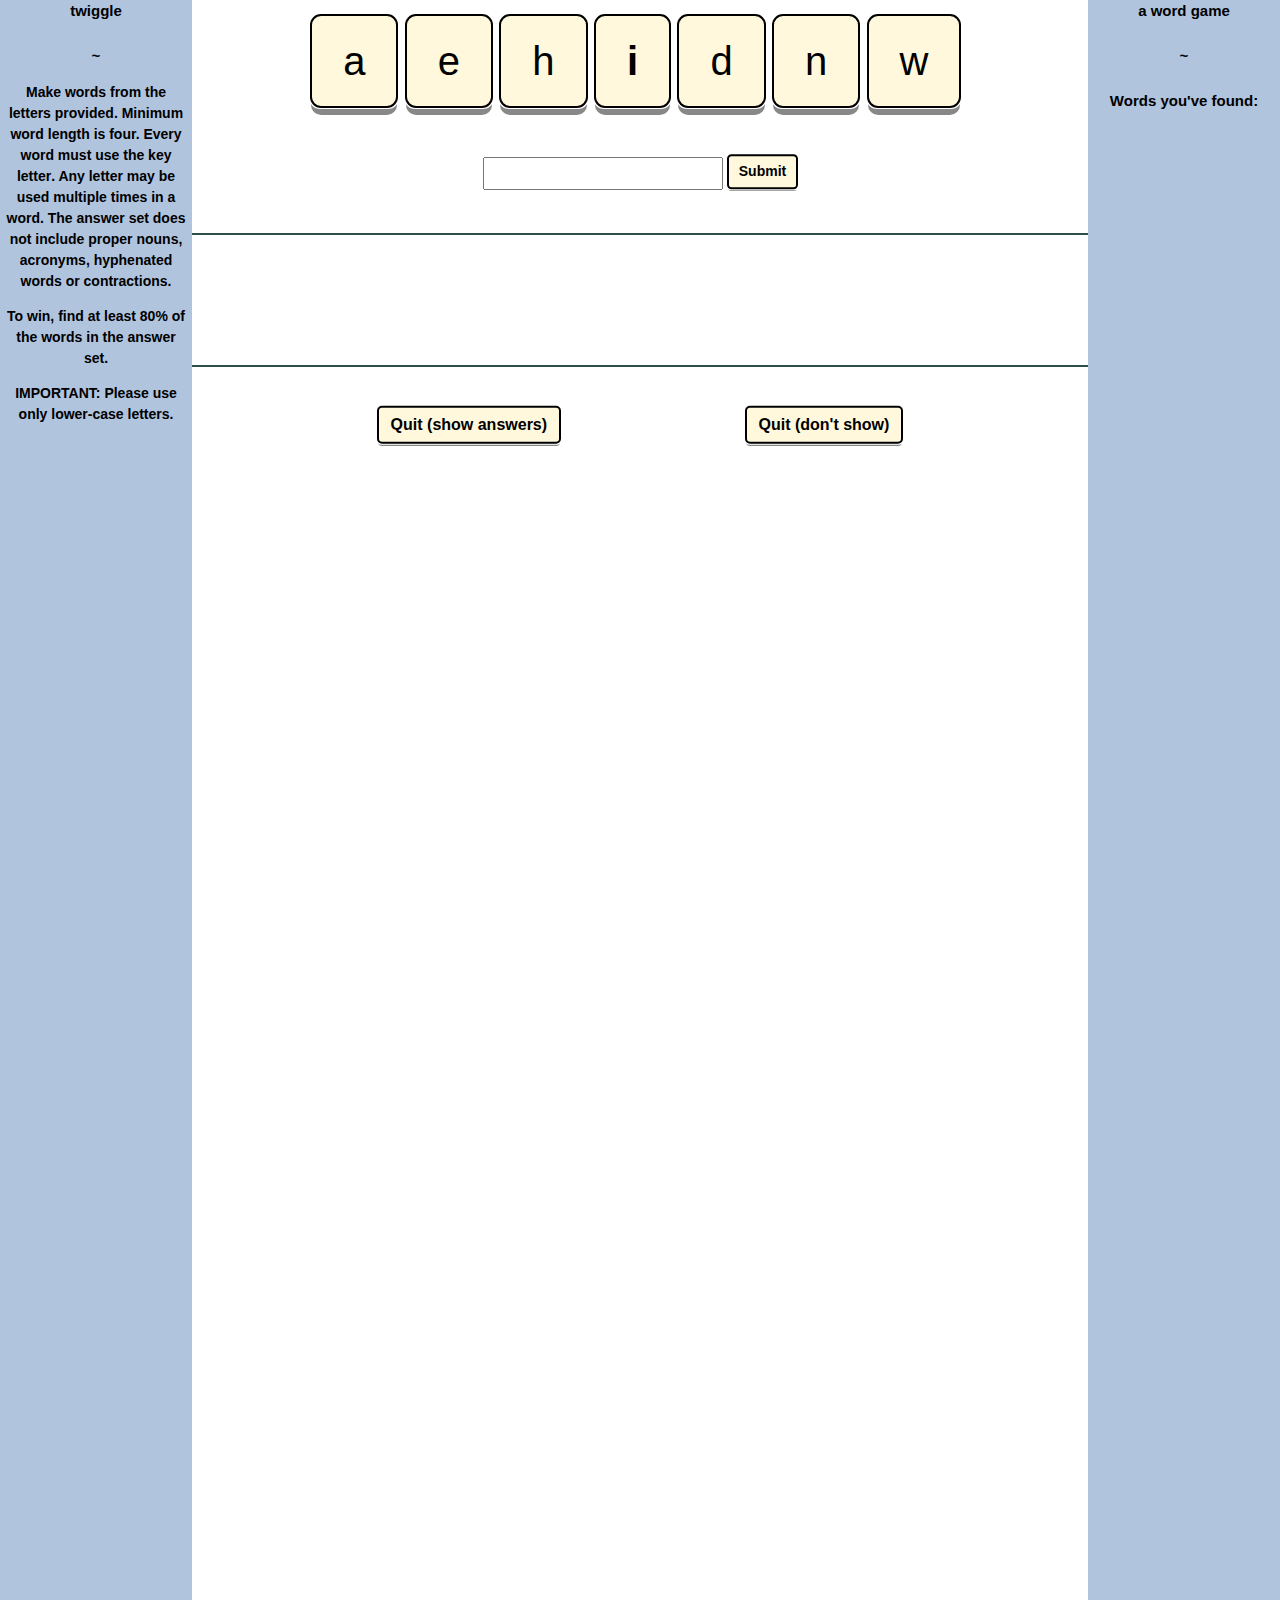
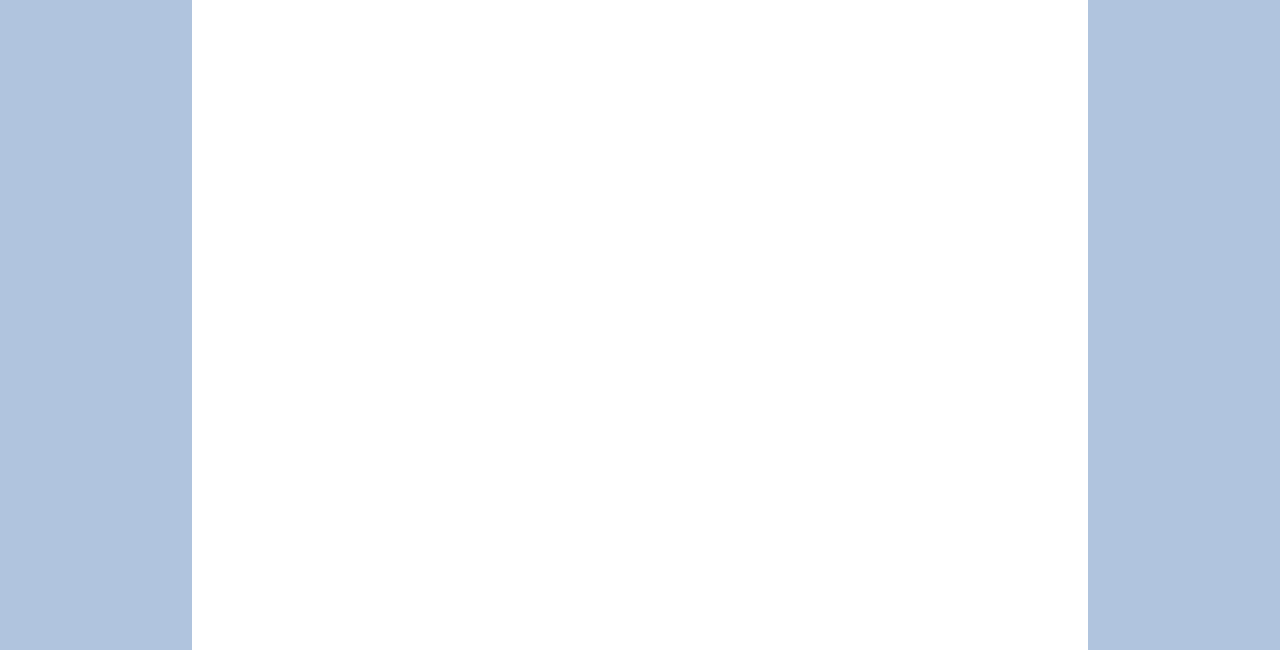
==== index.html @ 55949738 "simple working version" ====
<!DOCTYPE html>
<html lang="en">
<head>
    <meta charset="UTF-8">
    <meta http-equiv="X-UA-Compatible" content="IE=edge">
    <meta name="viewport" content="width=device-width, initial-scale=1.0">
    <link rel="stylesheet" href="https://www.w3schools.com/w3css/4/w3.css">
    <link rel="stylesheet" href="./styles.css" />
    <title>twiggle</title>
</head>
<body>

    <div class="w3-col" id="column1">
      twiggle
      <br />
      <br />
      ~
      <br />
      <div class="intro">
      <p>Make words from the letters provided.  Minimum word length is four.  Every word must use the <strong>key letter</strong>.  Any letter may be used multiple times in a word.  The answer set does not include proper nouns, acronyms, hyphenated words or contractions.</p>  
      <p>To win, find at least 80% of the words in the answer set.</p>  
      <p><strong>IMPORTANT:</strong> Please use only lower-case letters.</p>
    </div>
    </div>

    <div class="w3-col" id="center-column">

          <div class="letters">
            <br />
            <span id="letter-display">
            </span>
            <br />
          </div>
          <br />

      <div class="submit">
      <input type="text" name="word" id="word" size="20"/>
      <button class="button" id="word-button" onclick="gamePlay()">Submit</button>
    </div>
      <br />
      <hr />

      <div class="messages" id="messages"></div>
      <br />
      <br />

      <div class="goal" id="goal-progress"></div>
      <br />
      <br />
      <hr />
      <br />
      <div class="quit">
        <input type="button" class="button" id="quit-show" value="Quit (show answers)"/>
        <input type="button" class="button" id="quit-only" value="Quit (don't show)"/>
      </div>
    </div>

    <div class="w3-col" id="column2">
      a word game
      <br />
      <br />
      ~
      <br />
      <br />
      <div>Words you've found: </div>
      <br />
      <div class="word-list" id="word-list"></div>
    </div>

    <script src = "./script.js" type = "text/javascript"/></script>
</body>
</html>
---- styles.css ----
* {
    -webkit-box-sizing: border-box;
    -moz-box-sizing: border-box;
    box-sizing: border-box;
    font-family: 'Segoe UI', Tahoma, Geneva, Verdana, sans-serif;
    text-align: center;
}

#column1, #column2 {
    background-color: lightsteelblue;
    height: 250vh;
    width: 15%;
    font-weight: bold;
}

#center-column {
    background-color: white;
    height: 100vh;
    width: 70%;
}

.intro { 
    padding-left: 5px;
    padding-right: 5px;
    text-align: center;
    font-size: 14px;
}

hr {
    border: 1px solid darkslategray;
}

#letter-tile {
    background-color:cornsilk;
    font-size: 40px;
}

.button {
    outline:auto;
    margin: 0;
    border: 0;
    border-radius: .25em;
    cursor: pointer;
    padding: .4em .8em;
    text-rendering: optimizeLegibility;
    font-size: inherit;
    font-family: inherit;
    font-weight: 300;
    color: inherit;
    box-shadow: 0 .2em #888;
    -webkit-transform: translateY(-.2em);
    -moz-transform: translateY(-.2em);
    transform: translateY(-.2em)
}

#word {
    text-align: left;
}

.submit {
    padding-top: 20px;
    font-size: 18px;
}

#word-button {
    background-color: cornsilk;
    font-weight: bold;
    font-size: 14px;
}

.messages {
    max-height: 50px;
    font-size: 28px;
    font-weight: bold;
}

.goal {
    max-height: 70px;
    font-size: 24px;
    color: green;
    font-weight: bold;
}

.goal p {
    margin: 0;
}

.word-list {
   padding-left: 5px;
}

td {
    border: 1px solid black;
    border-collapse: collapse;
    font-size: 14px;
    border-radius: .2em;
  }

.quit {
    display: flex;
    justify-content: space-evenly;
}

#quit-only, #quit-show {
    background-color: cornsilk;
    color: black;
    font-size: 16px;
    font-weight: 600;
}
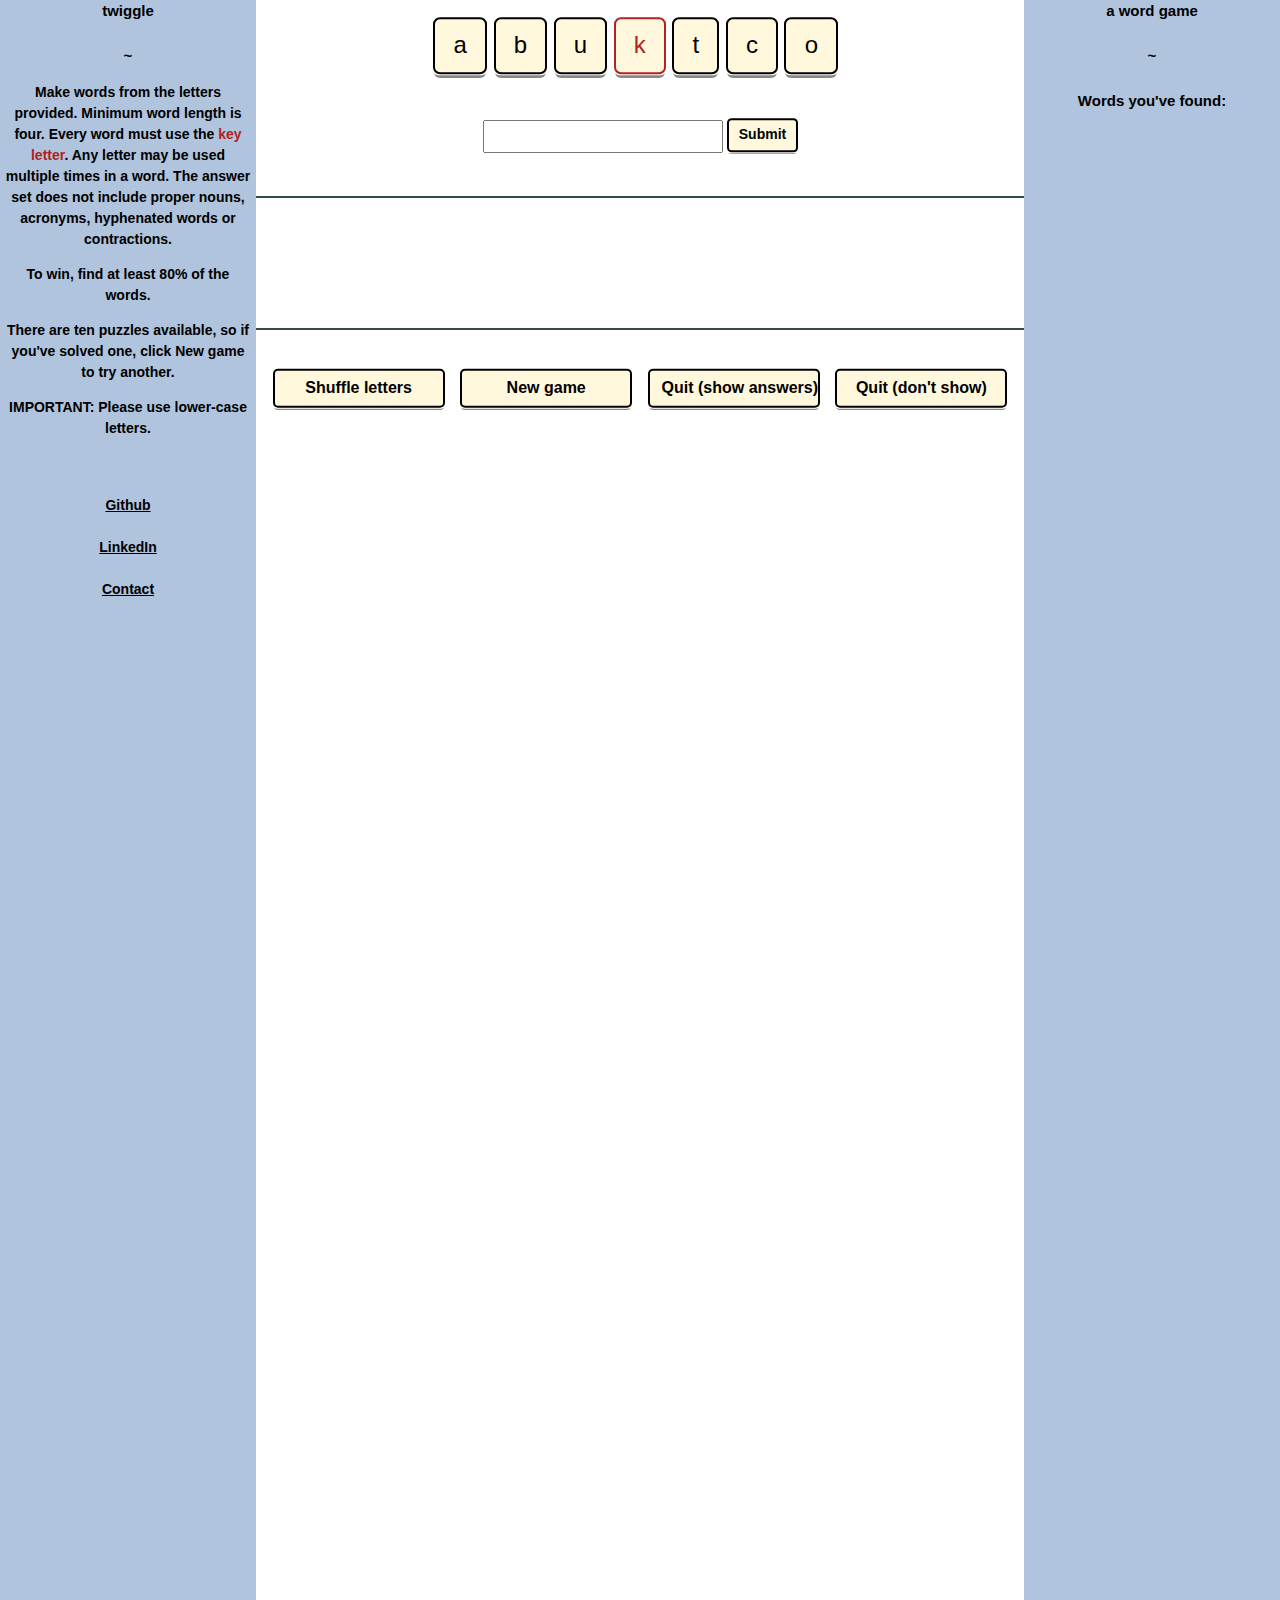
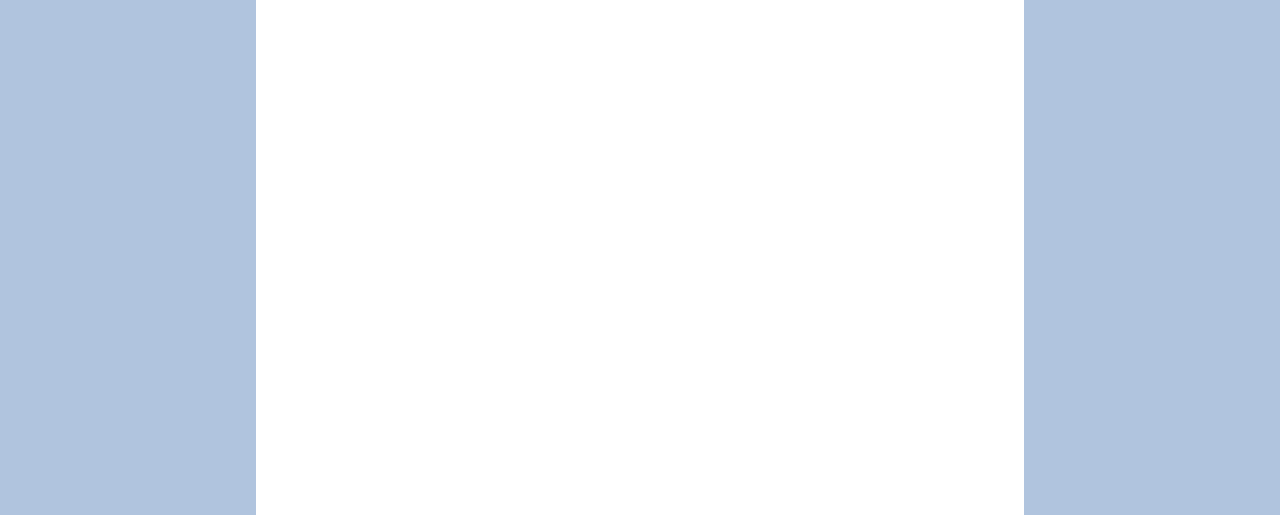
==== commit d99553a2: "works" ====
--- a/index.html
+++ b/index.html
@@ -17,9 +17,19 @@
       ~
       <br />
       <div class="intro">
-      <p>Make words from the letters provided.  Minimum word length is four.  Every word must use the <strong>key letter</strong>.  Any letter may be used multiple times in a word.  The answer set does not include proper nouns, acronyms, hyphenated words or contractions.</p>  
-      <p>To win, find at least 80% of the words in the answer set.</p>  
-      <p><strong>IMPORTANT:</strong> Please use only lower-case letters.</p>
+      <p>Make words from the letters provided.  Minimum word length is four.  Every word must use the <span style="color: firebrick">key letter</span>.  Any letter may be used multiple times in a word.  The answer set does not include proper nouns, acronyms, hyphenated words or contractions.</p>  
+      <p>To win, find at least 80% of the words.</p>
+      <p>There are ten puzzles available, so if you've solved one, click <strong>New game</strong> to try another.</p>  
+      <p><strong>IMPORTANT:</strong> Please use lower-case letters.</p>
+      <br />
+      <br />
+      <a href="https://github.com/johnvresilovic">Github</a>
+      <br />
+      <br />
+      <a href="https://linkedin.com/in/john-vresilovic">LinkedIn</a>
+      <br />
+      <br />
+      <a href="mailto:johnvresilovic@protonmail.com">Contact</a>
     </div>
     </div>
 
@@ -50,6 +60,8 @@
       <hr />
       <br />
       <div class="quit">
+        <input type="button" class="button" id="shuffle" value="Shuffle letters"/>
+        <input type="button" class="button" id="new-game" value="New game"/>
         <input type="button" class="button" id="quit-show" value="Quit (show answers)"/>
         <input type="button" class="button" id="quit-only" value="Quit (don't show)"/>
       </div>
@@ -62,7 +74,7 @@
       ~
       <br />
       <br />
-      <div>Words you've found: </div>
+      <div id="words-found">Words you've found: </div>
       <br />
       <div class="word-list" id="word-list"></div>
     </div>
--- a/styles.css
+++ b/styles.css
@@ -8,15 +8,22 @@
 
 #column1, #column2 {
     background-color: lightsteelblue;
-    height: 250vh;
-    width: 15%;
+    height: 235vh;
     font-weight: bold;
 }
 
+#column1 {
+    width: 20%;
+}
+
+#column2 {
+    width: 20%;
+}
+
 #center-column {
-    background-color: white;
-    height: 100vh;
-    width: 70%;
+    background-color:white;
+    height: 200vh;
+    width: 60%;
 }
 
 .intro { 
@@ -32,7 +39,8 @@
 
 #letter-tile {
     background-color:cornsilk;
-    font-size: 40px;
+    font-size: 24px;
+    font-weight: 500;
 }
 
 .button {
@@ -70,7 +78,7 @@
 
 .messages {
     max-height: 50px;
-    font-size: 28px;
+    font-size: 24px;
     font-weight: bold;
 }
 
@@ -86,14 +94,11 @@
 }
 
 .word-list {
-   padding-left: 5px;
+   padding-left: 35px;
 }
 
 td {
-    border: 1px solid black;
-    border-collapse: collapse;
     font-size: 14px;
-    border-radius: .2em;
   }
 
 .quit {
@@ -101,9 +106,10 @@
     justify-content: space-evenly;
 }
 
-#quit-only, #quit-show {
+#quit-only, #quit-show, #shuffle, #new-game {
     background-color: cornsilk;
     color: black;
     font-size: 16px;
     font-weight: 600;
+    width: 170px;
 }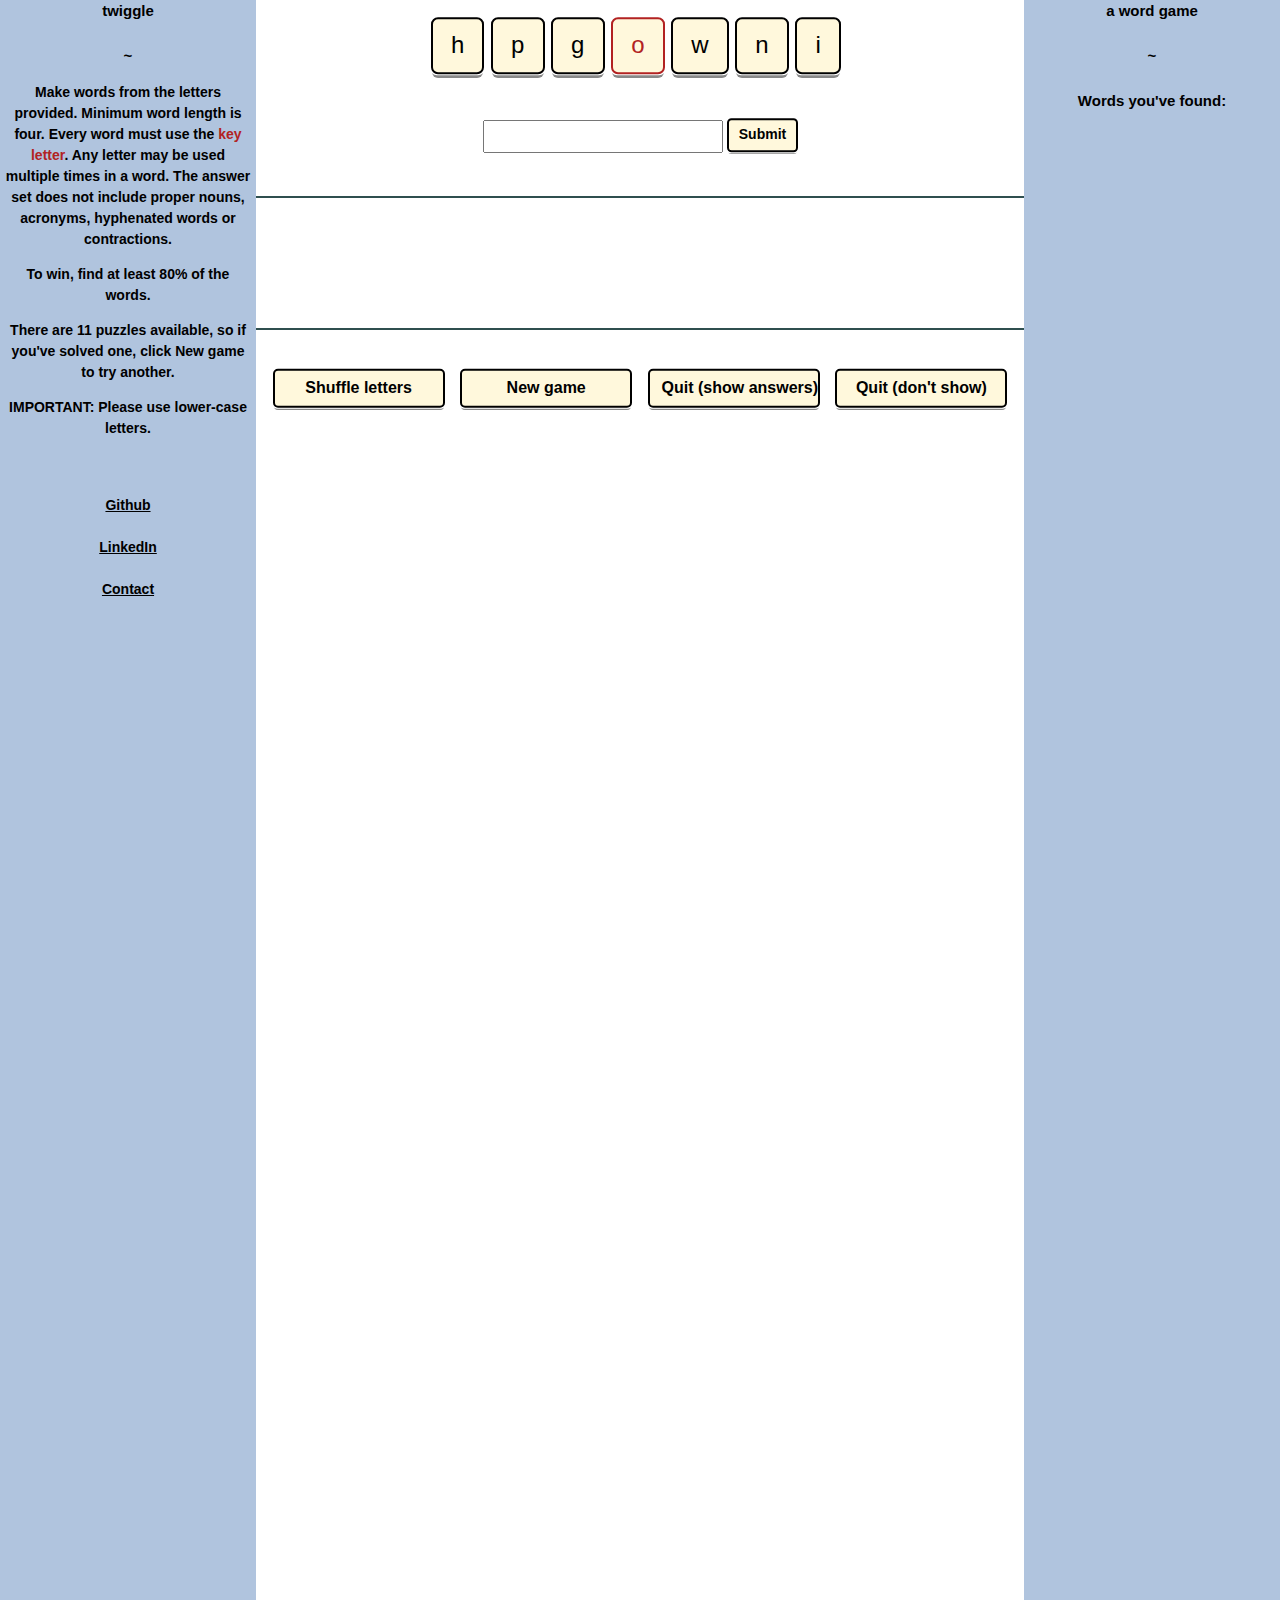
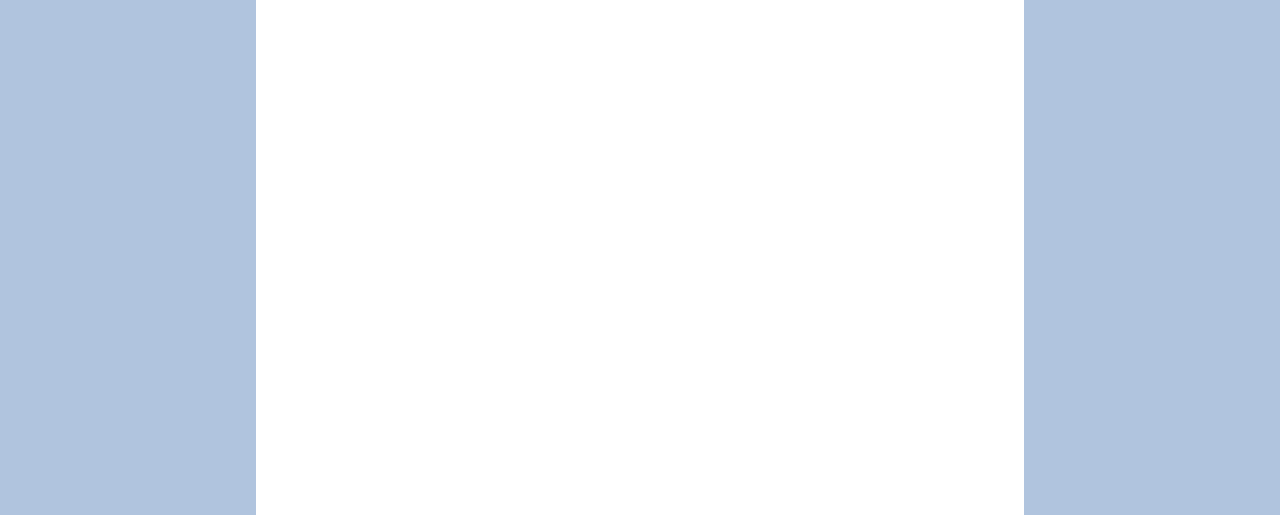
==== commit eaa8a1a4: "typo in index" ====
--- a/index.html
+++ b/index.html
@@ -19,7 +19,7 @@
       <div class="intro">
       <p>Make words from the letters provided.  Minimum word length is four.  Every word must use the <span style="color: firebrick">key letter</span>.  Any letter may be used multiple times in a word.  The answer set does not include proper nouns, acronyms, hyphenated words or contractions.</p>  
       <p>To win, find at least 80% of the words.</p>
-      <p>There are ten puzzles available, so if you've solved one, click <strong>New game</strong> to try another.</p>  
+      <p>There are 11 puzzles available, so if you've solved one, click <strong>New game</strong> to try another.</p>  
       <p><strong>IMPORTANT:</strong> Please use lower-case letters.</p>
       <br />
       <br />
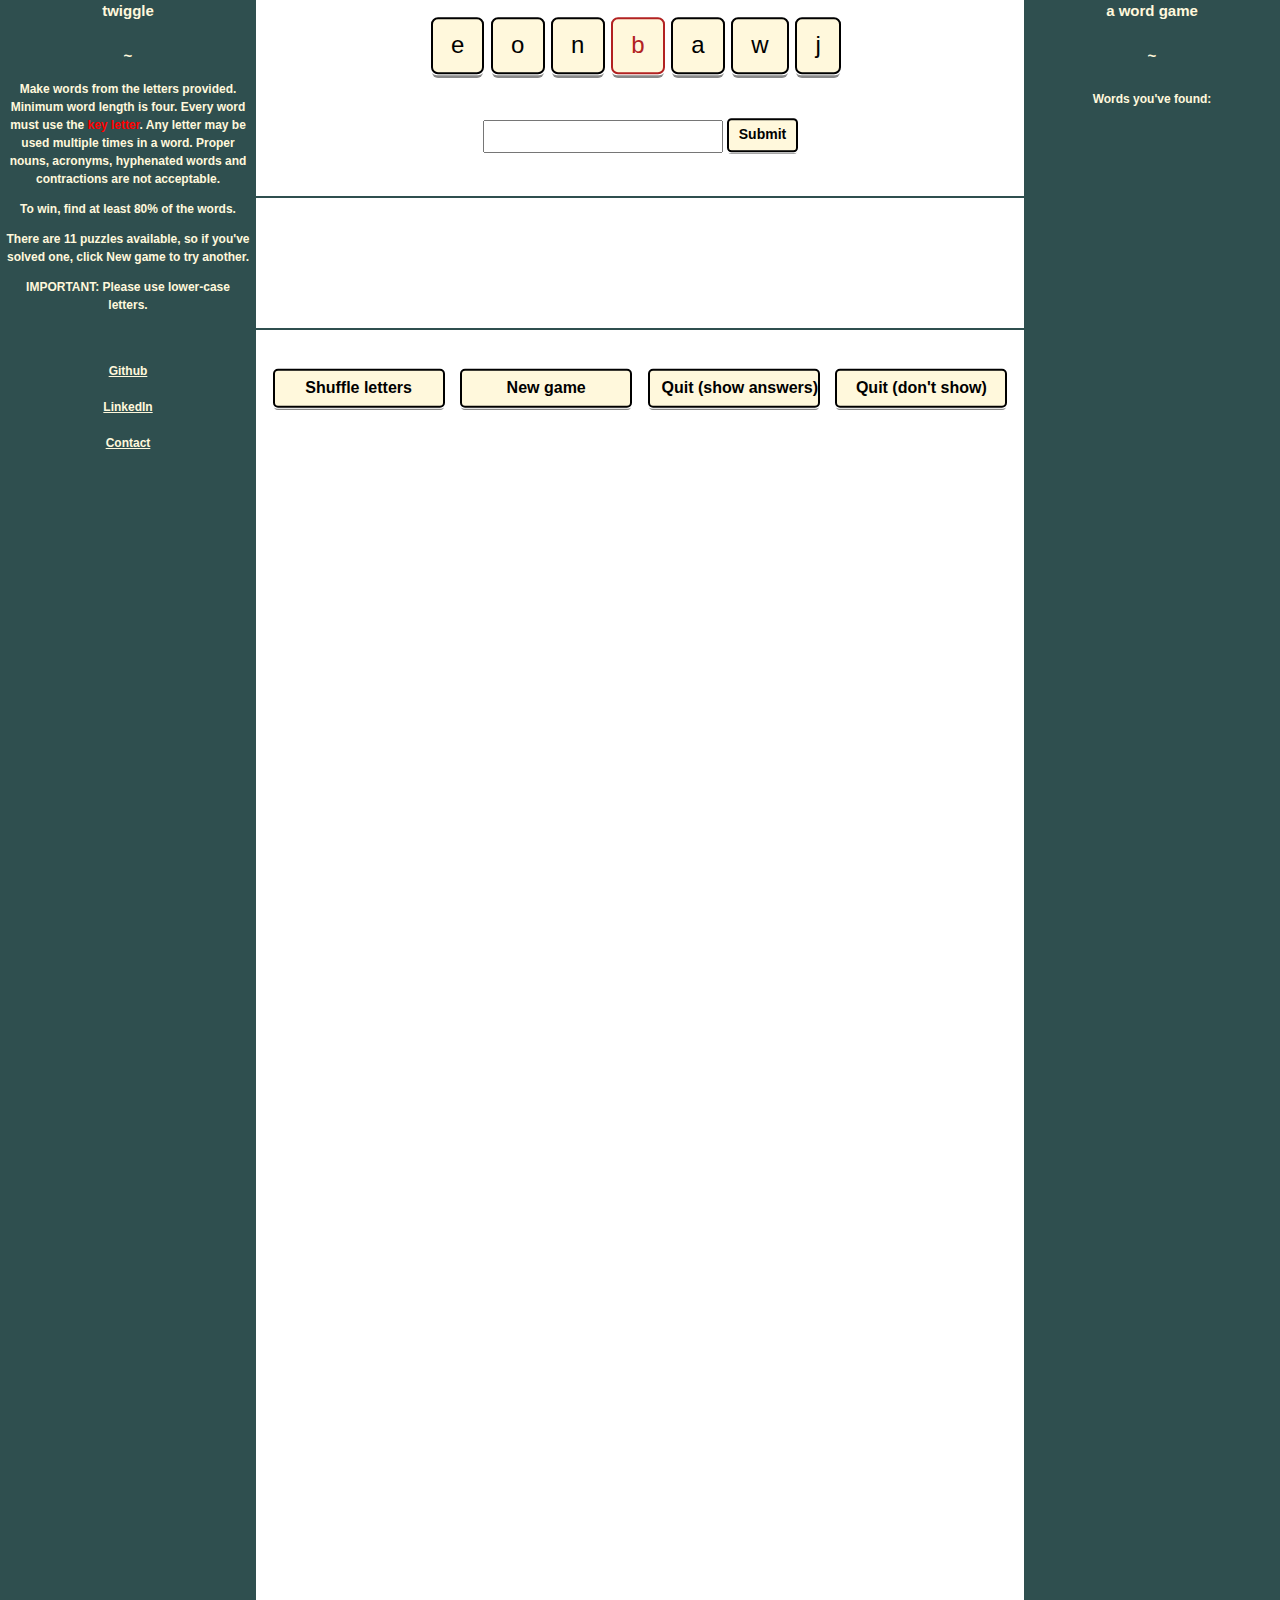
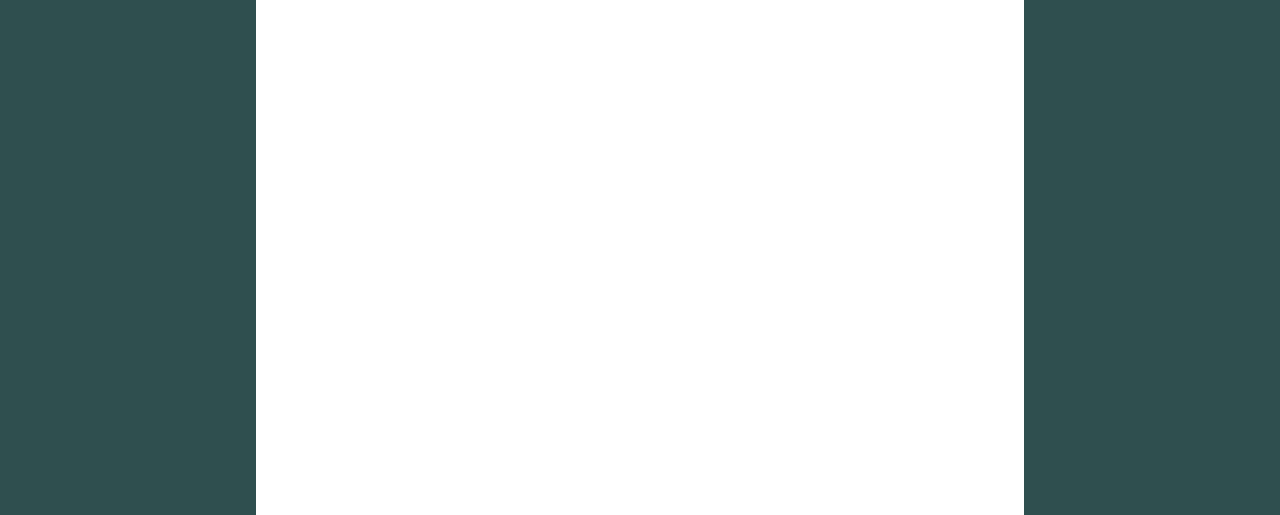
==== commit 76740e7d: "styling" ====
--- a/index.html
+++ b/index.html
@@ -17,7 +17,7 @@
       ~
       <br />
       <div class="intro">
-      <p>Make words from the letters provided.  Minimum word length is four.  Every word must use the <span style="color: firebrick">key letter</span>.  Any letter may be used multiple times in a word.  The answer set does not include proper nouns, acronyms, hyphenated words or contractions.</p>  
+      <p>Make words from the letters provided.  Minimum word length is four.  Every word must use the <span style="color: red">key letter</span>.  Any letter may be used multiple times in a word.  Proper nouns, acronyms, hyphenated words and contractions are not acceptable.</p>  
       <p>To win, find at least 80% of the words.</p>
       <p>There are 11 puzzles available, so if you've solved one, click <strong>New game</strong> to try another.</p>  
       <p><strong>IMPORTANT:</strong> Please use lower-case letters.</p>
--- a/styles.css
+++ b/styles.css
@@ -7,17 +7,11 @@
 }
 
 #column1, #column2 {
-    background-color: lightsteelblue;
+    background-color: darkslategray;
     height: 235vh;
     font-weight: bold;
-}
-
-#column1 {
     width: 20%;
-}
-
-#column2 {
-    width: 20%;
+    color: cornsilk;
 }
 
 #center-column {
@@ -30,7 +24,7 @@
     padding-left: 5px;
     padding-right: 5px;
     text-align: center;
-    font-size: 14px;
+    font-size: 12px;
 }
 
 hr {
@@ -84,8 +78,7 @@
 
 .goal {
     max-height: 70px;
-    font-size: 24px;
-    color: green;
+    font-size: 24px; 
     font-weight: bold;
 }
 
@@ -95,10 +88,11 @@
 
 .word-list {
    padding-left: 35px;
+   
 }
 
-td {
-    font-size: 14px;
+td, #words-found {
+    font-size: 12px;
   }
 
 .quit {
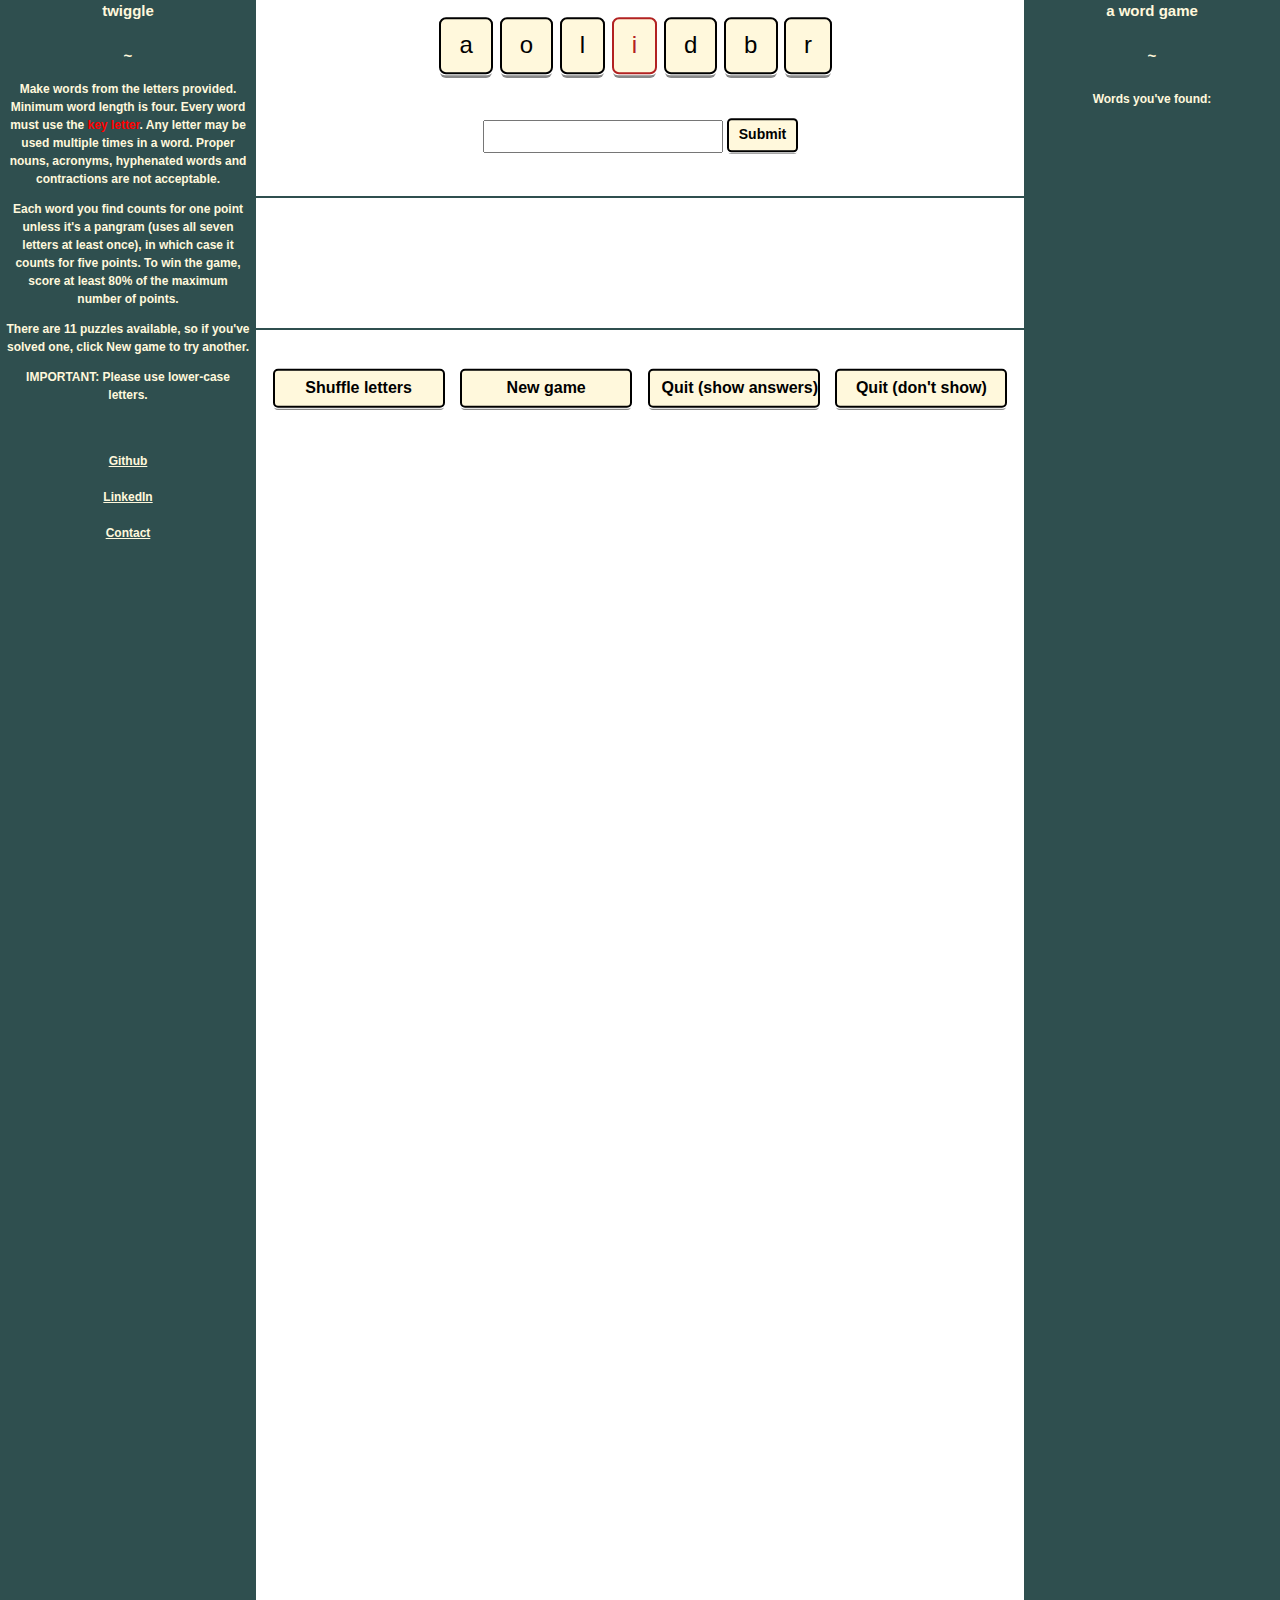
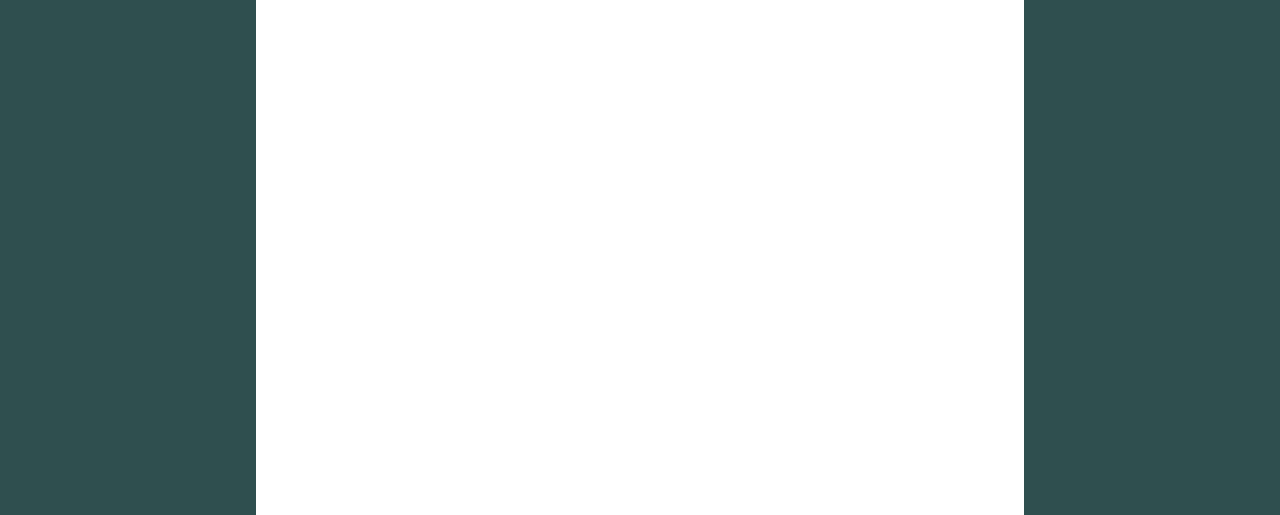
==== commit 3fa4801b: "revised intro" ====
--- a/index.html
+++ b/index.html
@@ -18,7 +18,7 @@
       <br />
       <div class="intro">
       <p>Make words from the letters provided.  Minimum word length is four.  Every word must use the <span style="color: red">key letter</span>.  Any letter may be used multiple times in a word.  Proper nouns, acronyms, hyphenated words and contractions are not acceptable.</p>  
-      <p>To win, find at least 80% of the words.</p>
+      <p>Each word you find counts for one point unless it's a pangram (uses all seven letters at least once), in which case it counts for five points.  To win the game, score at least 80% of the maximum number of points.</p>
       <p>There are 11 puzzles available, so if you've solved one, click <strong>New game</strong> to try another.</p>  
       <p><strong>IMPORTANT:</strong> Please use lower-case letters.</p>
       <br />
